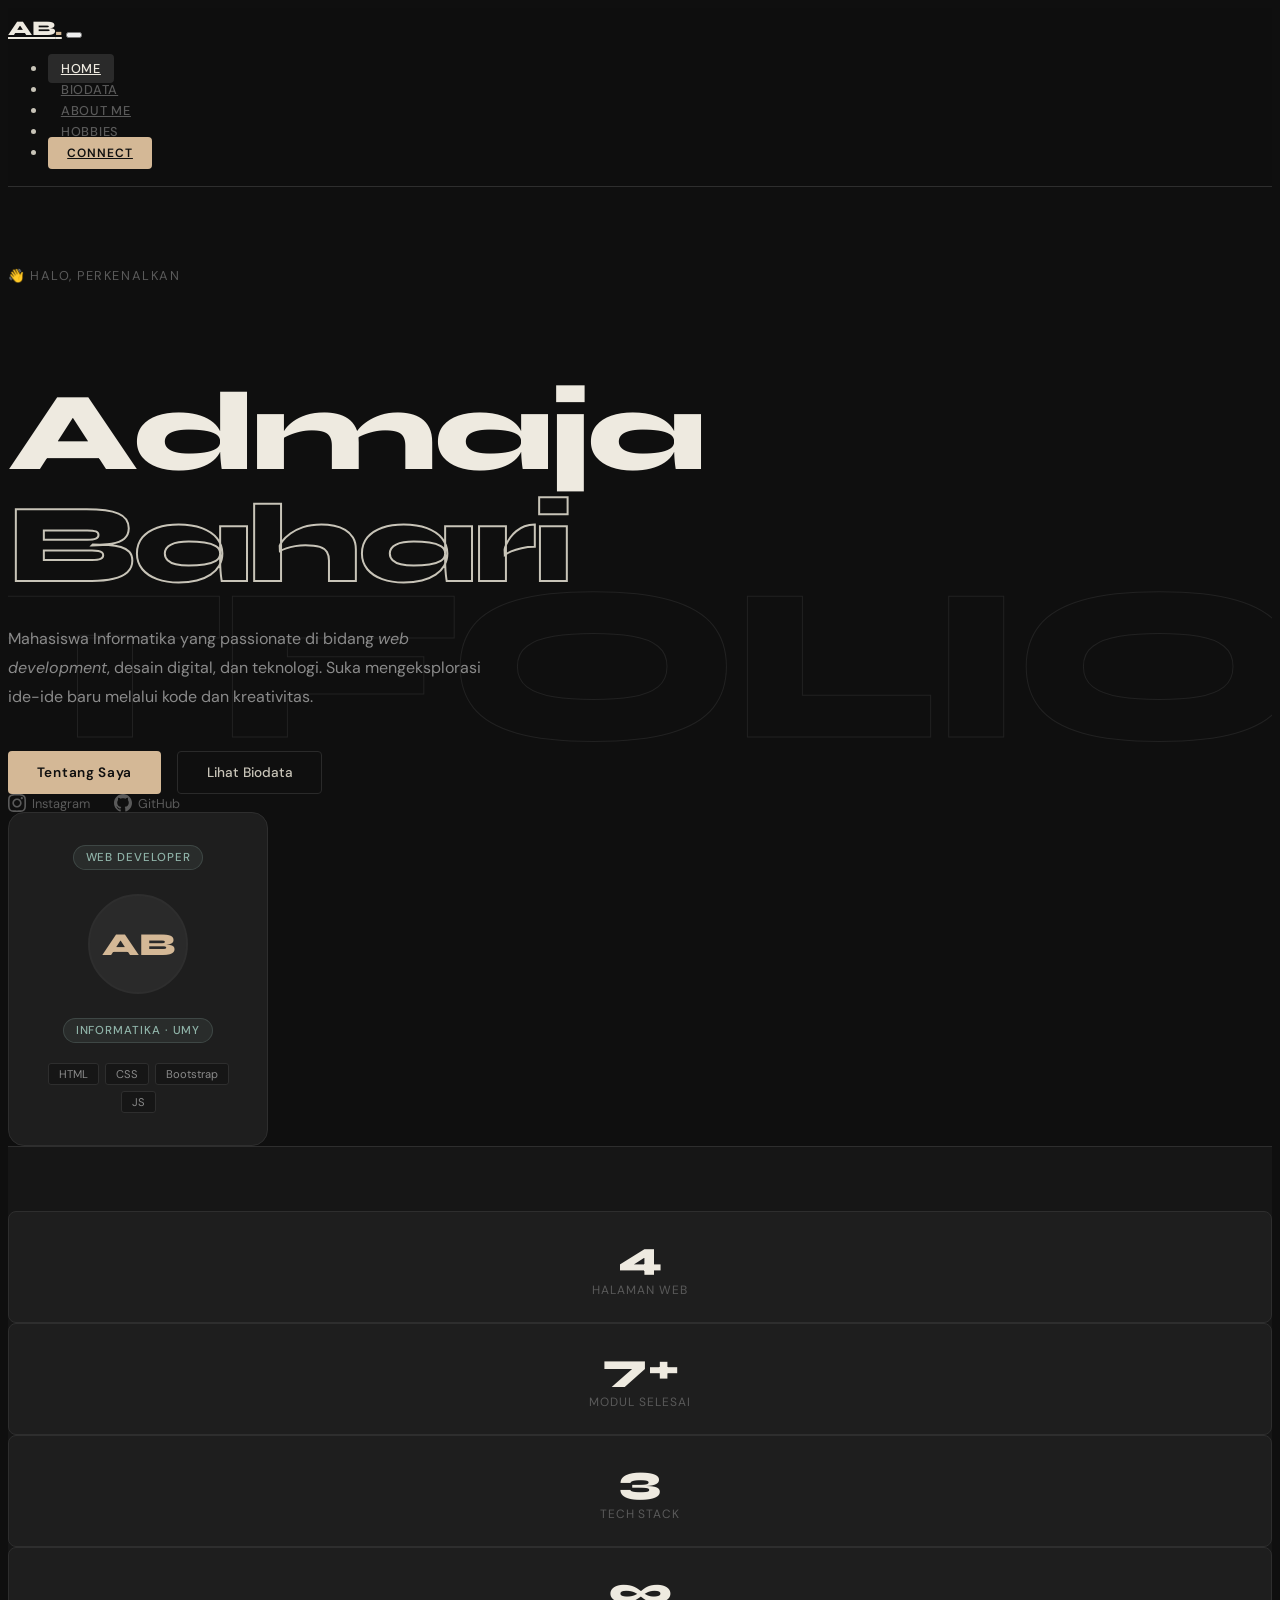
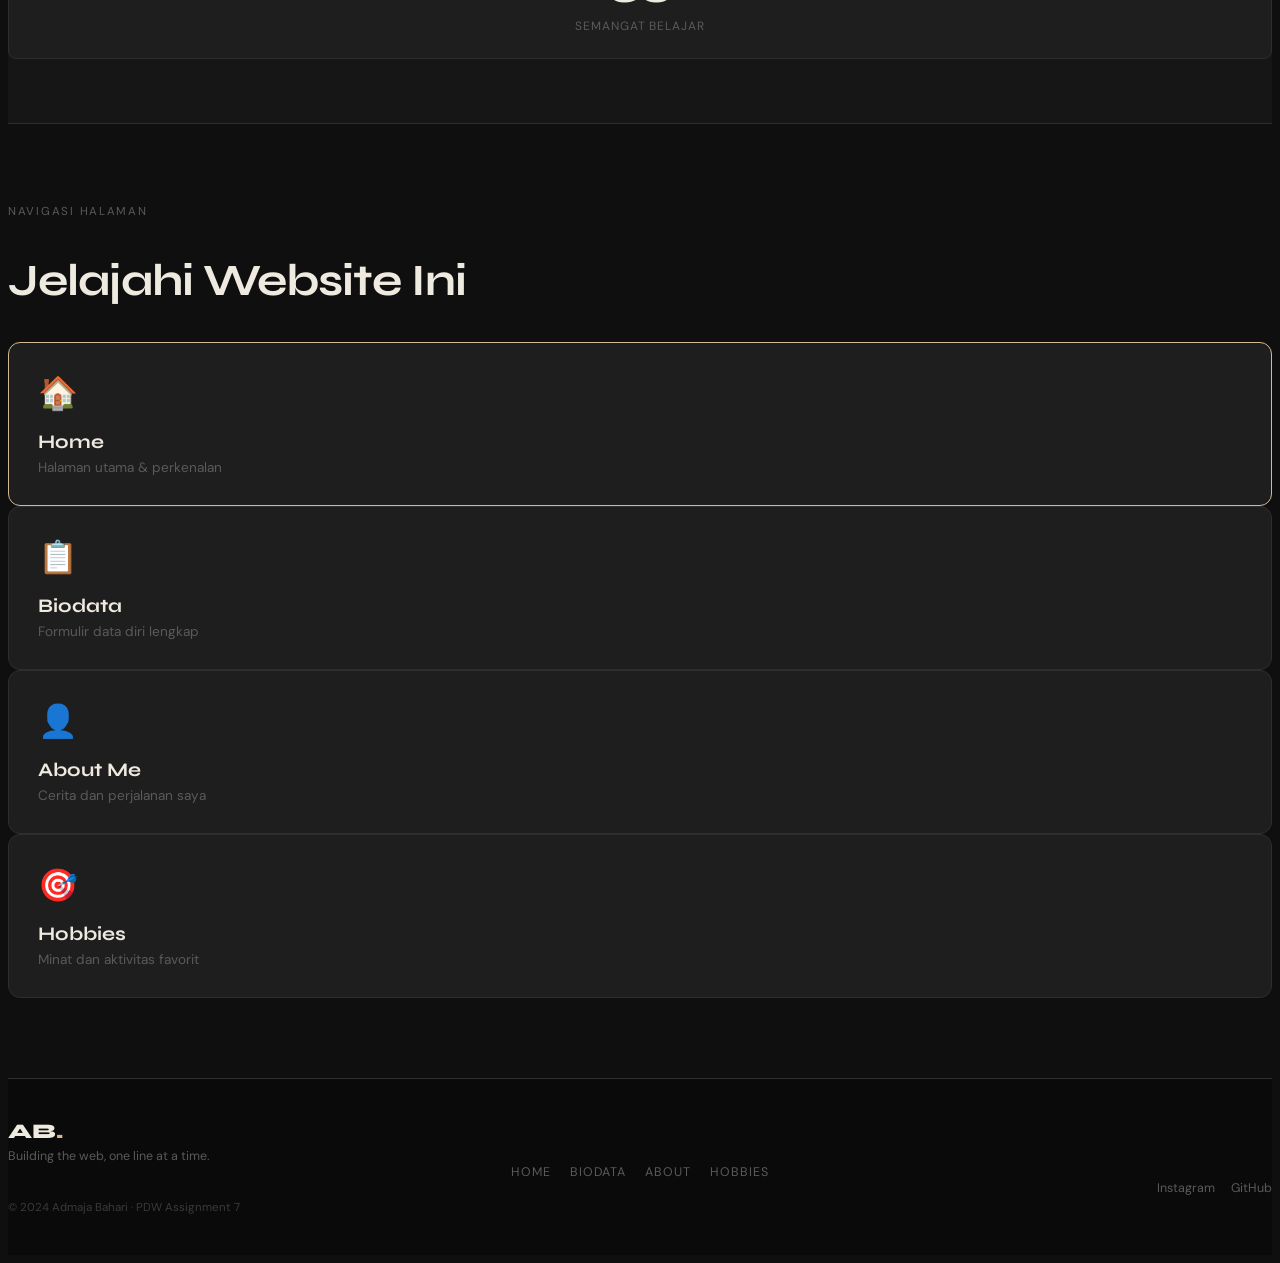
==== index.html @ 16ad770d "1st commit" ====
<!DOCTYPE html>
<html lang="id">
<head>
  <meta charset="UTF-8">
  <meta name="viewport" content="width=device-width, initial-scale=1.0">
  <title>Admaja Bahari – Portfolio</title>
  <link rel="preconnect" href="https://fonts.googleapis.com">
  <link href="https://fonts.googleapis.com/css2?family=Syne:wght@400;500;600;700;800&family=DM+Sans:wght@300;400;500&display=swap" rel="stylesheet">
  <link rel="stylesheet" href="https://bootswatch.com/5/morph/bootstrap.min.css">
  <link rel="stylesheet" href="style.css">
</head>
<body>

  <!-- NAVBAR -->
  <nav class="navbar navbar-expand-lg fixed-top" id="mainNav">
    <div class="container-fluid px-4">
      <a class="navbar-brand" href="index.html">AB<span class="dot">.</span></a>
      <button class="navbar-toggler" type="button" data-bs-toggle="collapse" data-bs-target="#navMenu">
        <span class="navbar-toggler-icon"></span>
      </button>
      <div class="collapse navbar-collapse" id="navMenu">
        <ul class="navbar-nav ms-auto align-items-lg-center gap-1">
          <li class="nav-item"><a class="nav-link active" href="index.html">Home</a></li>
          <li class="nav-item"><a class="nav-link" href="biodata.html">Biodata</a></li>
          <li class="nav-item"><a class="nav-link" href="about.html">About Me</a></li>
          <li class="nav-item"><a class="nav-link" href="hobbies.html">Hobbies</a></li>
          <li class="nav-item ms-2">
            <a class="btn btn-connect" href="biodata.html">Connect</a>
          </li>
        </ul>
      </div>
    </div>
  </nav>

  <!-- HERO -->
  <section class="hero-section">
    <div class="hero-bg-text">PORTFOLIO</div>
    <div class="container position-relative z-1">
      <div class="row min-vh-100 align-items-center">
        <div class="col-lg-7">
          <div class="eyebrow">👋 Halo, perkenalkan</div>
          <h1 class="hero-name">Admaja<br><span class="outline-text">Bahari</span></h1>
          <p class="hero-desc">Mahasiswa Informatika yang passionate di bidang <em>web development</em>, desain digital, dan teknologi. Suka mengeksplorasi ide-ide baru melalui kode dan kreativitas.</p>
          <div class="hero-actions">
            <a href="about.html" class="btn btn-primary-custom">Tentang Saya</a>
            <a href="biodata.html" class="btn btn-outline-custom">Lihat Biodata</a>
          </div>
          <div class="social-row mt-5">
            <a href="https://www.instagram.com/adbaharc?igsh=MTRxdWg3bnZlaGhueA==" target="_blank" class="social-link">
              <svg width="18" height="18" fill="currentColor" viewBox="0 0 24 24"><path d="M12 2.163c3.204 0 3.584.012 4.85.07 3.252.148 4.771 1.691 4.919 4.919.058 1.265.069 1.645.069 4.849 0 3.205-.012 3.584-.069 4.849-.149 3.225-1.664 4.771-4.919 4.919-1.266.058-1.644.07-4.85.07-3.204 0-3.584-.012-4.849-.07-3.26-.149-4.771-1.699-4.919-4.92-.058-1.265-.07-1.644-.07-4.849 0-3.204.013-3.583.07-4.849.149-3.227 1.664-4.771 4.919-4.919 1.266-.057 1.645-.069 4.849-.069zm0-2.163c-3.259 0-3.667.014-4.947.072-4.358.2-6.78 2.618-6.98 6.98-.059 1.281-.073 1.689-.073 4.948 0 3.259.014 3.668.072 4.948.2 4.358 2.618 6.78 6.98 6.98 1.281.058 1.689.072 4.948.072 3.259 0 3.668-.014 4.948-.072 4.354-.2 6.782-2.618 6.979-6.98.059-1.28.073-1.689.073-4.948 0-3.259-.014-3.667-.072-4.947-.196-4.354-2.617-6.78-6.979-6.98-1.281-.059-1.69-.073-4.949-.073zm0 5.838c-3.403 0-6.162 2.759-6.162 6.162s2.759 6.163 6.162 6.163 6.162-2.759 6.162-6.163c0-3.403-2.759-6.162-6.162-6.162zm0 10.162c-2.209 0-4-1.79-4-4 0-2.209 1.791-4 4-4s4 1.791 4 4c0 2.21-1.791 4-4 4zm6.406-11.845c-.796 0-1.441.645-1.441 1.44s.645 1.44 1.441 1.44c.795 0 1.439-.645 1.439-1.44s-.644-1.44-1.439-1.44z"/></svg>
              Instagram
            </a>
            <a href="https://github.com/AdmajaBahari" target="_blank" class="social-link">
              <svg width="18" height="18" fill="currentColor" viewBox="0 0 24 24"><path d="M12 0c-6.626 0-12 5.373-12 12 0 5.302 3.438 9.8 8.207 11.387.599.111.793-.261.793-.577v-2.234c-3.338.726-4.033-1.416-4.033-1.416-.546-1.387-1.333-1.756-1.333-1.756-1.089-.745.083-.729.083-.729 1.205.084 1.839 1.237 1.839 1.237 1.07 1.834 2.807 1.304 3.492.997.107-.775.418-1.305.762-1.604-2.665-.305-5.467-1.334-5.467-5.931 0-1.311.469-2.381 1.236-3.221-.124-.303-.535-1.524.117-3.176 0 0 1.008-.322 3.301 1.23.957-.266 1.983-.399 3.003-.404 1.02.005 2.047.138 3.006.404 2.291-1.552 3.297-1.23 3.297-1.23.653 1.653.242 2.874.118 3.176.77.84 1.235 1.911 1.235 3.221 0 4.609-2.807 5.624-5.479 5.921.43.372.823 1.102.823 2.222v3.293c0 .319.192.694.801.576 4.765-1.589 8.199-6.086 8.199-11.386 0-6.627-5.373-12-12-12z"/></svg>
              GitHub
            </a>
          </div>
        </div>
        <div class="col-lg-5 d-none d-lg-flex justify-content-end">
          <div class="hero-card-float">
            <div class="float-badge top">Web Developer</div>
            <div class="avatar-wrap">
              <div class="avatar-initials">AB</div>
            </div>
            <div class="float-badge bottom">Informatika · UMY</div>
            <div class="skill-chips">
              <span>HTML</span><span>CSS</span><span>Bootstrap</span><span>JS</span>
            </div>
          </div>
        </div>
      </div>
    </div>
  </section>

  <!-- STATS / HIGHLIGHTS -->
  <section class="section-stats">
    <div class="container">
      <div class="row g-3">
        <div class="col-6 col-md-3">
          <div class="stat-card">
            <div class="stat-num">4</div>
            <div class="stat-label">Halaman Web</div>
          </div>
        </div>
        <div class="col-6 col-md-3">
          <div class="stat-card">
            <div class="stat-num">7+</div>
            <div class="stat-label">Modul Selesai</div>
          </div>
        </div>
        <div class="col-6 col-md-3">
          <div class="stat-card">
            <div class="stat-num">3</div>
            <div class="stat-label">Tech Stack</div>
          </div>
        </div>
        <div class="col-6 col-md-3">
          <div class="stat-card">
            <div class="stat-num">∞</div>
            <div class="stat-label">Semangat Belajar</div>
          </div>
        </div>
      </div>
    </div>
  </section>

  <!-- PAGES PREVIEW -->
  <section class="section-pages">
    <div class="container">
      <div class="section-label">NAVIGASI HALAMAN</div>
      <h2 class="section-title">Jelajahi Website Ini</h2>
      <div class="row g-4 mt-2">
        <div class="col-md-6 col-lg-3">
          <a href="index.html" class="page-card active-page">
            <div class="page-icon">🏠</div>
            <div class="page-card-title">Home</div>
            <div class="page-card-desc">Halaman utama & perkenalan</div>
          </a>
        </div>
        <div class="col-md-6 col-lg-3">
          <a href="biodata.html" class="page-card">
            <div class="page-icon">📋</div>
            <div class="page-card-title">Biodata</div>
            <div class="page-card-desc">Formulir data diri lengkap</div>
          </a>
        </div>
        <div class="col-md-6 col-lg-3">
          <a href="about.html" class="page-card">
            <div class="page-icon">👤</div>
            <div class="page-card-title">About Me</div>
            <div class="page-card-desc">Cerita dan perjalanan saya</div>
          </a>
        </div>
        <div class="col-md-6 col-lg-3">
          <a href="hobbies.html" class="page-card">
            <div class="page-icon">🎯</div>
            <div class="page-card-title">Hobbies</div>
            <div class="page-card-desc">Minat dan aktivitas favorit</div>
          </a>
        </div>
      </div>
    </div>
  </section>

  <!-- FOOTER -->
  <footer class="site-footer">
    <div class="container">
      <div class="row align-items-center">
        <div class="col-md-4">
          <div class="footer-brand">AB<span class="dot">.</span></div>
          <div class="footer-sub">Building the web, one line at a time.</div>
        </div>
        <div class="col-md-4 text-center">
          <div class="footer-links">
            <a href="index.html">Home</a>
            <a href="biodata.html">Biodata</a>
            <a href="about.html">About</a>
            <a href="hobbies.html">Hobbies</a>
          </div>
        </div>
        <div class="col-md-4 text-end">
          <div class="footer-social">
            <a href="https://www.instagram.com/adbaharc?igsh=MTRxdWg3bnZlaGhueA==" target="_blank">Instagram</a>
            <a href="https://github.com/AdmajaBahari" target="_blank">GitHub</a>
          </div>
          <div class="footer-copy">© 2024 Admaja Bahari · PDW Assignment 7</div>
        </div>
      </div>
    </div>
  </footer>

  <script src="https://cdn.jsdelivr.net/npm/bootstrap@5.3.3/dist/js/bootstrap.bundle.min.js"></script>
  <script src="main.js"></script>
</body>
</html>
---- style.css ----
/* =============================================
   ADMAJA BAHARI – PORTFOLIO CSS
   Theme: Dark Grey Editorial + Morph Bootstrap
   ============================================= */

:root {
  --dark:    #0f0f0f;
  --dark2:   #161616;
  --dark3:   #1e1e1e;
  --dark4:   #2a2a2a;
  --border:  #2e2e2e;
  --muted:   #5a5a5a;
  --soft:    #8a8a8a;
  --light:   #c8c4b8;
  --white:   #eeeae0;
  --accent:  #d4b896;
  --accent2: #8fb3a8;
  --font-head: 'Syne', sans-serif;
  --font-body: 'DM Sans', sans-serif;
}

* { box-sizing: border-box; }

html { scroll-behavior: smooth; }

body {
  font-family: var(--font-body);
  background: var(--dark);
  color: var(--light);
  overflow-x: hidden;
}

/* ---- SCROLLBAR ---- */
::-webkit-scrollbar { width: 4px; }
::-webkit-scrollbar-track { background: var(--dark); }
::-webkit-scrollbar-thumb { background: var(--dark4); border-radius: 2px; }

/* ===================== NAVBAR ===================== */
#mainNav {
  background: rgba(15, 15, 15, 0.92);
  backdrop-filter: blur(16px);
  border-bottom: 0.5px solid var(--border);
  padding: 0.5rem 0;
  transition: all 0.3s;
}

#mainNav.scrolled {
  background: rgba(15, 15, 15, 0.98);
  border-bottom-color: #3a3a3a;
}

.navbar-brand {
  font-family: var(--font-head);
  font-size: 1.3rem;
  font-weight: 800;
  color: var(--white) !important;
  letter-spacing: -0.02em;
}

.dot { color: var(--accent); }

.nav-link {
  font-family: var(--font-body);
  font-size: 0.8rem;
  font-weight: 500;
  color: var(--muted) !important;
  letter-spacing: 0.06em;
  text-transform: uppercase;
  padding: 0.4rem 0.8rem !important;
  border-radius: 4px;
  transition: color 0.2s, background 0.2s;
}

.nav-link:hover, .nav-link.active {
  color: var(--white) !important;
  background: var(--dark4);
}

.btn-connect {
  font-size: 0.75rem;
  font-weight: 600;
  letter-spacing: 0.08em;
  text-transform: uppercase;
  padding: 0.5rem 1.2rem;
  background: var(--accent) !important;
  color: var(--dark) !important;
  border: none !important;
  border-radius: 4px;
  transition: opacity 0.2s, transform 0.15s;
}
.btn-connect:hover { opacity: 0.9; transform: translateY(-1px); }

/* ===================== HERO ===================== */
.hero-section {
  min-height: 100vh;
  background: var(--dark);
  position: relative;
  display: flex;
  align-items: center;
  padding-top: 80px;
  overflow: hidden;
}

.hero-bg-text {
  position: absolute;
  top: 50%;
  right: -2%;
  transform: translateY(-50%);
  font-family: var(--font-head);
  font-size: clamp(80px, 18vw, 220px);
  font-weight: 800;
  color: transparent;
  -webkit-text-stroke: 1px var(--border);
  letter-spacing: -0.04em;
  pointer-events: none;
  opacity: 0.6;
  user-select: none;
  line-height: 1;
}

.eyebrow {
  font-size: 0.8rem;
  color: var(--muted);
  letter-spacing: 0.12em;
  text-transform: uppercase;
  margin-bottom: 1rem;
  animation: fadeUp 0.6s ease both;
}

.hero-name {
  font-family: var(--font-head);
  font-size: clamp(3rem, 9vw, 7rem);
  font-weight: 800;
  line-height: 1;
  letter-spacing: -0.03em;
  color: var(--white);
  margin-bottom: 1.5rem;
  animation: fadeUp 0.7s 0.1s ease both;
}

.outline-text {
  color: transparent;
  -webkit-text-stroke: 2px var(--light);
}

.hero-desc {
  font-size: 1rem;
  color: var(--soft);
  line-height: 1.8;
  max-width: 500px;
  margin-bottom: 2.5rem;
  animation: fadeUp 0.7s 0.2s ease both;
}

.hero-actions {
  display: flex;
  gap: 1rem;
  flex-wrap: wrap;
  animation: fadeUp 0.7s 0.3s ease both;
}

.btn-primary-custom {
  display: inline-flex;
  align-items: center;
  gap: 8px;
  background: var(--accent);
  color: var(--dark);
  font-family: var(--font-body);
  font-size: 0.85rem;
  font-weight: 600;
  letter-spacing: 0.05em;
  padding: 0.75rem 1.8rem;
  border: none;
  border-radius: 4px;
  text-decoration: none;
  transition: opacity 0.2s, transform 0.15s;
}
.btn-primary-custom:hover { opacity: 0.88; transform: translateY(-2px); color: var(--dark); }
.btn-primary-custom svg { transition: transform 0.2s; }
.btn-primary-custom:hover svg { transform: translateX(3px); }

.btn-outline-custom {
  display: inline-flex;
  align-items: center;
  background: transparent;
  color: var(--light);
  font-family: var(--font-body);
  font-size: 0.85rem;
  font-weight: 500;
  padding: 0.75rem 1.8rem;
  border: 0.5px solid var(--dark4);
  border-radius: 4px;
  text-decoration: none;
  transition: border-color 0.2s, background 0.2s;
}
.btn-outline-custom:hover { border-color: var(--muted); background: var(--dark3); color: var(--white); }

.social-row {
  display: flex;
  gap: 1.5rem;
  animation: fadeUp 0.7s 0.4s ease both;
}

.social-link {
  display: inline-flex;
  align-items: center;
  gap: 6px;
  font-size: 0.8rem;
  color: var(--muted);
  text-decoration: none;
  transition: color 0.2s;
}
.social-link:hover { color: var(--accent); }

/* Hero float card */
.hero-card-float {
  width: 260px;
  background: var(--dark3);
  border: 0.5px solid var(--border);
  border-radius: 16px;
  padding: 2rem;
  text-align: center;
  position: relative;
  animation: fadeUp 0.8s 0.3s ease both;
}

.avatar-wrap {
  width: 100px;
  height: 100px;
  border-radius: 50%;
  background: var(--dark4);
  border: 2px solid var(--border);
  display: flex;
  align-items: center;
  justify-content: center;
  margin: 1.5rem auto;
}

.avatar-initials {
  font-family: var(--font-head);
  font-size: 2rem;
  font-weight: 800;
  color: var(--accent);
}

.float-badge {
  font-size: 0.72rem;
  font-weight: 500;
  letter-spacing: 0.08em;
  text-transform: uppercase;
  color: var(--accent2);
  padding: 4px 12px;
  background: rgba(143, 179, 168, 0.1);
  border: 0.5px solid rgba(143, 179, 168, 0.2);
  border-radius: 20px;
  display: inline-block;
}

.skill-chips {
  display: flex;
  flex-wrap: wrap;
  gap: 6px;
  justify-content: center;
  margin-top: 1.2rem;
}
.skill-chips span {
  font-size: 0.7rem;
  color: var(--soft);
  border: 0.5px solid var(--border);
  padding: 3px 10px;
  border-radius: 3px;
  background: var(--dark2);
}

/* ===================== STATS ===================== */
.section-stats {
  padding: 4rem 0;
  background: var(--dark2);
  border-top: 0.5px solid var(--border);
  border-bottom: 0.5px solid var(--border);
}

.stat-card {
  background: var(--dark3);
  border: 0.5px solid var(--border);
  border-radius: 8px;
  padding: 1.5rem;
  text-align: center;
  transition: border-color 0.2s;
}
.stat-card:hover { border-color: var(--muted); }

.stat-num {
  font-family: var(--font-head);
  font-size: 2.5rem;
  font-weight: 800;
  color: var(--white);
  line-height: 1;
}

.stat-label {
  font-size: 0.75rem;
  color: var(--muted);
  letter-spacing: 0.08em;
  text-transform: uppercase;
  margin-top: 6px;
}

/* ===================== SECTION COMMONS ===================== */
.section-label {
  font-size: 0.72rem;
  color: var(--muted);
  letter-spacing: 0.15em;
  text-transform: uppercase;
  margin-bottom: 0.5rem;
}

.section-title {
  font-family: var(--font-head);
  font-size: clamp(1.8rem, 4vw, 2.8rem);
  font-weight: 700;
  color: var(--white);
  letter-spacing: -0.02em;
  line-height: 1.1;
}

/* ===================== PAGE CARDS (HOME) ===================== */
.section-pages {
  padding: 5rem 0;
  background: var(--dark);
}

.page-card {
  display: block;
  background: var(--dark3);
  border: 0.5px solid var(--border);
  border-radius: 12px;
  padding: 1.8rem;
  text-decoration: none;
  transition: border-color 0.2s, transform 0.2s, background 0.2s;
}
.page-card:hover {
  border-color: var(--accent);
  transform: translateY(-4px);
  background: var(--dark4);
}
.page-card.active-page { border-color: var(--accent); }

.page-icon { font-size: 2rem; margin-bottom: 1rem; }

.page-card-title {
  font-family: var(--font-head);
  font-size: 1.2rem;
  font-weight: 700;
  color: var(--white);
  margin-bottom: 0.4rem;
}

.page-card-desc {
  font-size: 0.85rem;
  color: var(--muted);
}

/* ===================== PAGE HEADER ===================== */
.page-header {
  background: var(--dark2);
  padding: 120px 0 60px;
  border-bottom: 0.5px solid var(--border);
}

.page-title {
  font-family: var(--font-head);
  font-size: clamp(2.5rem, 7vw, 5rem);
  font-weight: 800;
  color: var(--white);
  letter-spacing: -0.03em;
  line-height: 1.05;
  margin: 0.5rem 0;
}

.page-subtitle {
  font-size: 1rem;
  color: var(--muted);
  line-height: 1.7;
  max-width: 500px;
  margin-top: 1rem;
}

.custom-breadcrumb { background: none; padding: 0; margin-bottom: 1rem; }
.custom-breadcrumb .breadcrumb-item a { color: var(--muted); text-decoration: none; font-size: 0.8rem; }
.custom-breadcrumb .breadcrumb-item a:hover { color: var(--accent); }
.custom-breadcrumb .breadcrumb-item.active { color: var(--soft); font-size: 0.8rem; }
.custom-breadcrumb .breadcrumb-item + .breadcrumb-item::before { color: var(--border); }

/* ===================== FORM ===================== */
.form-section {
  padding: 4rem 0 6rem;
  background: var(--dark);
}

.form-card {
  background: var(--dark3);
  border: 0.5px solid var(--border);
  border-radius: 16px;
  padding: 2.5rem;
}

.form-card-header {
  margin-bottom: 2rem;
  padding-bottom: 1.5rem;
  border-bottom: 0.5px solid var(--border);
}

.form-step-badge {
  font-size: 0.68rem;
  letter-spacing: 0.15em;
  text-transform: uppercase;
  color: var(--accent2);
  margin-bottom: 0.5rem;
}

.form-card-header h3 {
  font-family: var(--font-head);
  font-size: 1.5rem;
  font-weight: 700;
  color: var(--white);
  margin: 0;
}

.form-label-custom {
  font-size: 0.75rem;
  font-weight: 500;
  letter-spacing: 0.08em;
  text-transform: uppercase;
  color: var(--soft);
  margin-bottom: 6px;
}

.required { color: var(--accent); }

.form-control-custom,
.form-select.form-control-custom {
  background: var(--dark2) !important;
  border: 0.5px solid var(--border) !important;
  border-radius: 6px !important;
  color: var(--light) !important;
  font-family: var(--font-body);
  font-size: 0.9rem;
  padding: 10px 14px;
  transition: border-color 0.2s;
}
.form-control-custom::placeholder { color: var(--muted); }
.form-control-custom:focus,
.form-select.form-control-custom:focus {
  border-color: var(--accent) !important;
  box-shadow: 0 0 0 3px rgba(212, 184, 150, 0.1) !important;
  outline: none;
}
.form-select option { background: var(--dark3); color: var(--light); }

/* Radio */
.radio-group {
  display: flex;
  gap: 1rem;
  flex-wrap: wrap;
}

.radio-option input { display: none; }
.radio-option label {
  display: flex;
  align-items: center;
  gap: 8px;
  font-size: 0.88rem;
  color: var(--soft);
  cursor: pointer;
  padding: 8px 16px;
  border: 0.5px solid var(--border);
  border-radius: 6px;
  background: var(--dark2);
  transition: all 0.15s;
}
.radio-option input:checked + label {
  border-color: var(--accent);
  color: var(--white);
  background: rgba(212, 184, 150, 0.08);
}
.radio-option label:hover { border-color: var(--muted); }
.radio-icon { font-size: 1rem; }

/* Checkbox */
.checkbox-group {
  display: grid;
  grid-template-columns: repeat(auto-fill, minmax(140px, 1fr));
  gap: 8px;
}

.checkbox-option input { display: none; }
.checkbox-option label {
  display: flex;
  align-items: center;
  gap: 8px;
  font-size: 0.88rem;
  color: var(--soft);
  cursor: pointer;
  padding: 8px 14px;
  border: 0.5px solid var(--border);
  border-radius: 6px;
  background: var(--dark2);
  transition: all 0.15s;
}
.checkbox-option label::before {
  content: '';
  width: 14px;
  height: 14px;
  border: 0.5px solid var(--muted);
  border-radius: 3px;
  flex-shrink: 0;
  transition: all 0.15s;
}
.checkbox-option input:checked + label { border-color: var(--accent); color: var(--white); }
.checkbox-option input:checked + label::before {
  background: var(--accent);
  border-color: var(--accent);
}
.checkbox-option label:hover { border-color: var(--muted); }

.form-actions { display: flex; gap: 1rem; align-items: center; margin-top: 0.5rem; }

.success-msg {
  margin-top: 1.5rem;
  padding: 1rem 1.5rem;
  background: rgba(143, 179, 168, 0.1);
  border: 0.5px solid var(--accent2);
  border-radius: 8px;
  color: var(--accent2);
  font-size: 0.9rem;
}

.link-row {
  display: flex;
  align-items: center;
  gap: 1rem;
  font-size: 0.8rem;
  color: var(--muted);
}

.ext-link {
  font-size: 0.82rem;
  color: var(--accent);
  text-decoration: none;
  border-bottom: 0.5px solid transparent;
  transition: border-color 0.15s;
}
.ext-link:hover { border-bottom-color: var(--accent); }

/* ===================== ABOUT ===================== */
.about-intro {
  padding: 5rem 0;
  background: var(--dark);
}

.about-avatar-wrap { position: relative; display: inline-block; }

.about-avatar {
  width: 120px;
  height: 120px;
  border-radius: 50%;
  background: var(--dark4);
  border: 2px solid var(--border);
  display: flex;
  align-items: center;
  justify-content: center;
  font-family: var(--font-head);
  font-size: 2.5rem;
  font-weight: 800;
  color: var(--accent);
  position: relative;
  z-index: 1;
}

.avatar-ring {
  position: absolute;
  top: -8px; left: -8px; right: -8px; bottom: -8px;
  border-radius: 50%;
  border: 0.5px solid var(--border);
  animation: spin 12s linear infinite;
  border-top-color: var(--accent);
  border-right-color: transparent;
}

@keyframes spin { to { transform: rotate(360deg); } }

.about-name {
  font-family: var(--font-head);
  font-size: 1.4rem;
  font-weight: 700;
  color: var(--white);
}
.about-role { font-size: 0.82rem; color: var(--muted); letter-spacing: 0.08em; margin-bottom: 1rem; }

.about-social { display: flex; flex-direction: column; gap: 8px; align-items: center; }

.about-quote {
  font-family: var(--font-head);
  font-size: 1.2rem;
  font-weight: 600;
  color: var(--white);
  font-style: italic;
  border-left: 3px solid var(--accent);
  padding-left: 1.2rem;
  margin-bottom: 1.5rem;
  line-height: 1.5;
}

.about-text {
  font-size: 0.95rem;
  color: var(--soft);
  line-height: 1.8;
  margin-bottom: 1rem;
}
.about-text strong { color: var(--light); }

.skill-tags { display: flex; flex-wrap: wrap; gap: 8px; margin-top: 1.5rem; }
.skill-tag {
  font-size: 0.75rem;
  color: var(--soft);
  border: 0.5px solid var(--border);
  padding: 4px 12px;
  border-radius: 3px;
  background: var(--dark3);
  transition: border-color 0.15s, color 0.15s;
}
.skill-tag:hover { border-color: var(--accent); color: var(--accent); }

/* Timeline */
.about-section {
  padding: 4rem 0;
  background: var(--dark2);
  border-top: 0.5px solid var(--border);
}

.timeline { position: relative; padding-left: 2rem; }
.timeline::before {
  content: '';
  position: absolute;
  left: 6px;
  top: 0; bottom: 0;
  width: 1px;
  background: var(--border);
}

.timeline-item { position: relative; padding-bottom: 2.5rem; display: flex; gap: 1.5rem; }

.timeline-dot {
  position: absolute;
  left: -2rem;
  top: 5px;
  width: 12px;
  height: 12px;
  border-radius: 50%;
  background: var(--dark4);
  border: 2px solid var(--border);
  flex-shrink: 0;
}
.active-dot { background: var(--accent) !important; border-color: var(--accent) !important; }

.timeline-year {
  font-size: 0.75rem;
  color: var(--muted);
  min-width: 80px;
  padding-top: 3px;
  letter-spacing: 0.04em;
}

.timeline-title {
  font-family: var(--font-head);
  font-size: 1rem;
  font-weight: 600;
  color: var(--white);
  margin-bottom: 3px;
}
.timeline-sub { font-size: 0.78rem; color: var(--accent2); margin-bottom: 6px; }
.timeline-desc { font-size: 0.85rem; color: var(--muted); line-height: 1.7; margin: 0; }

/* Values */
.about-values {
  padding: 4rem 0;
  background: var(--dark);
  border-top: 0.5px solid var(--border);
}

.value-card {
  background: var(--dark3);
  border: 0.5px solid var(--border);
  border-radius: 10px;
  padding: 2rem;
  transition: border-color 0.2s, transform 0.2s;
}
.value-card:hover { border-color: var(--accent); transform: translateY(-4px); }
.value-icon { font-size: 2rem; margin-bottom: 1rem; }
.value-card h5 { font-family: var(--font-head); font-size: 1.1rem; font-weight: 700; color: var(--white); margin-bottom: 0.5rem; }
.value-card p { font-size: 0.87rem; color: var(--muted); line-height: 1.7; margin: 0; }

/* CTA */
.about-cta {
  padding: 5rem 0;
  background: var(--dark2);
  border-top: 0.5px solid var(--border);
}
.about-cta h2 {
  font-family: var(--font-head);
  font-size: 2rem;
  font-weight: 700;
  color: var(--white);
  margin-bottom: 0.8rem;
}
.about-cta p { font-size: 0.95rem; color: var(--muted); margin-bottom: 2rem; }
.cta-btns { display: flex; gap: 1rem; justify-content: center; flex-wrap: wrap; }

/* ===================== HOBBIES ===================== */
.hobbies-section { padding: 4rem 0; background: var(--dark); }

.hobby-card-big {
  background: var(--dark3);
  border: 0.5px solid var(--border);
  border-radius: 14px;
  padding: 2.2rem;
  height: 100%;
  transition: border-color 0.2s, transform 0.2s;
}
.hobby-card-big:hover { border-color: var(--accent); transform: translateY(-4px); }
.hobby-card-big.accent-dark { background: #111; }

.hobby-header { display: flex; justify-content: space-between; align-items: flex-start; margin-bottom: 1rem; }
.hobby-badge {
  font-size: 0.68rem;
  letter-spacing: 0.15em;
  text-transform: uppercase;
  color: var(--accent2);
  border: 0.5px solid rgba(143, 179, 168, 0.3);
  padding: 3px 10px;
  border-radius: 20px;
}
.hobby-badge.sm { font-size: 0.62rem; }
.hobby-emoji { font-size: 1.8rem; }
.hobby-emoji-sm { font-size: 2.2rem; margin-bottom: 0.8rem; display: block; }

.hobby-title {
  font-family: var(--font-head);
  font-size: 1.6rem;
  font-weight: 700;
  color: var(--white);
  margin-bottom: 0.8rem;
}
.hobby-title-sm {
  font-family: var(--font-head);
  font-size: 1.15rem;
  font-weight: 700;
  color: var(--white);
  margin-bottom: 0.6rem;
}

.hobby-desc { font-size: 0.9rem; color: var(--muted); line-height: 1.7; }
.hobby-desc-sm { font-size: 0.85rem; color: var(--muted); line-height: 1.7; }

.hobby-tags { display: flex; flex-wrap: wrap; gap: 6px; margin: 1.2rem 0; }
.hobby-tags span {
  font-size: 0.72rem;
  color: var(--soft);
  border: 0.5px solid var(--border);
  padding: 3px 10px;
  border-radius: 3px;
  background: var(--dark4);
}

.hobby-link {
  display: inline-block;
  font-size: 0.82rem;
  color: var(--accent);
  text-decoration: none;
  border-bottom: 0.5px solid transparent;
  transition: border-color 0.15s;
  margin-top: 0.5rem;
}
.hobby-link:hover { border-bottom-color: var(--accent); }

.hobby-card-small {
  background: var(--dark3);
  border: 0.5px solid var(--border);
  border-radius: 12px;
  padding: 1.8rem;
  height: 100%;
  transition: border-color 0.2s, transform 0.2s;
}
.hobby-card-small:hover { border-color: var(--accent2); transform: translateY(-3px); }

.hobby-quote-section {
  padding: 5rem 2rem;
  background: var(--dark2);
  border-top: 0.5px solid var(--border);
  border-bottom: 0.5px solid var(--border);
}
.big-quote {
  font-family: var(--font-head);
  font-size: clamp(1.2rem, 3vw, 1.8rem);
  font-weight: 600;
  color: var(--light);
  line-height: 1.5;
  max-width: 700px;
  margin: 0 auto 1rem;
  font-style: italic;
}
.quote-attr { font-size: 0.82rem; color: var(--muted); letter-spacing: 0.08em; }

/* ===================== FOOTER ===================== */
.site-footer {
  background: #0a0a0a;
  border-top: 0.5px solid var(--border);
  padding: 2.5rem 0;
}

.footer-brand {
  font-family: var(--font-head);
  font-size: 1.3rem;
  font-weight: 800;
  color: var(--white);
}
.footer-sub { font-size: 0.78rem; color: var(--muted); margin-top: 4px; }

.footer-links { display: flex; gap: 1.2rem; justify-content: center; flex-wrap: wrap; }
.footer-links a { font-size: 0.78rem; color: var(--muted); text-decoration: none; text-transform: uppercase; letter-spacing: 0.08em; transition: color 0.15s; }
.footer-links a:hover { color: var(--accent); }

.footer-social { display: flex; gap: 1rem; justify-content: flex-end; margin-bottom: 4px; }
.footer-social a { font-size: 0.78rem; color: var(--muted); text-decoration: none; transition: color 0.15s; }
.footer-social a:hover { color: var(--accent); }
.footer-copy { font-size: 0.72rem; color: #3a3a3a; }

/* ===================== ANIMATIONS ===================== */
@keyframes fadeUp {
  from { opacity: 0; transform: translateY(20px); }
  to   { opacity: 1; transform: translateY(0); }
}

.fade-up {
  opacity: 0;
  transform: translateY(24px);
  transition: opacity 0.6s ease, transform 0.6s ease;
}
.fade-up.visible { opacity: 1; transform: translateY(0); }

/* ===================== RESPONSIVE ===================== */
@media (max-width: 768px) {
  .hero-name { font-size: 3.5rem; }
  .hero-bg-text { display: none; }
  .form-card { padding: 1.5rem; }
  .about-intro { padding: 3rem 0; }
  .timeline { padding-left: 1.5rem; }
  .timeline-item { flex-direction: column; gap: 0.5rem; }
  .timeline-year { min-width: auto; }
  .footer-social { justify-content: flex-start; margin-top: 0.5rem; }
  .footer-copy { text-align: left; }
}
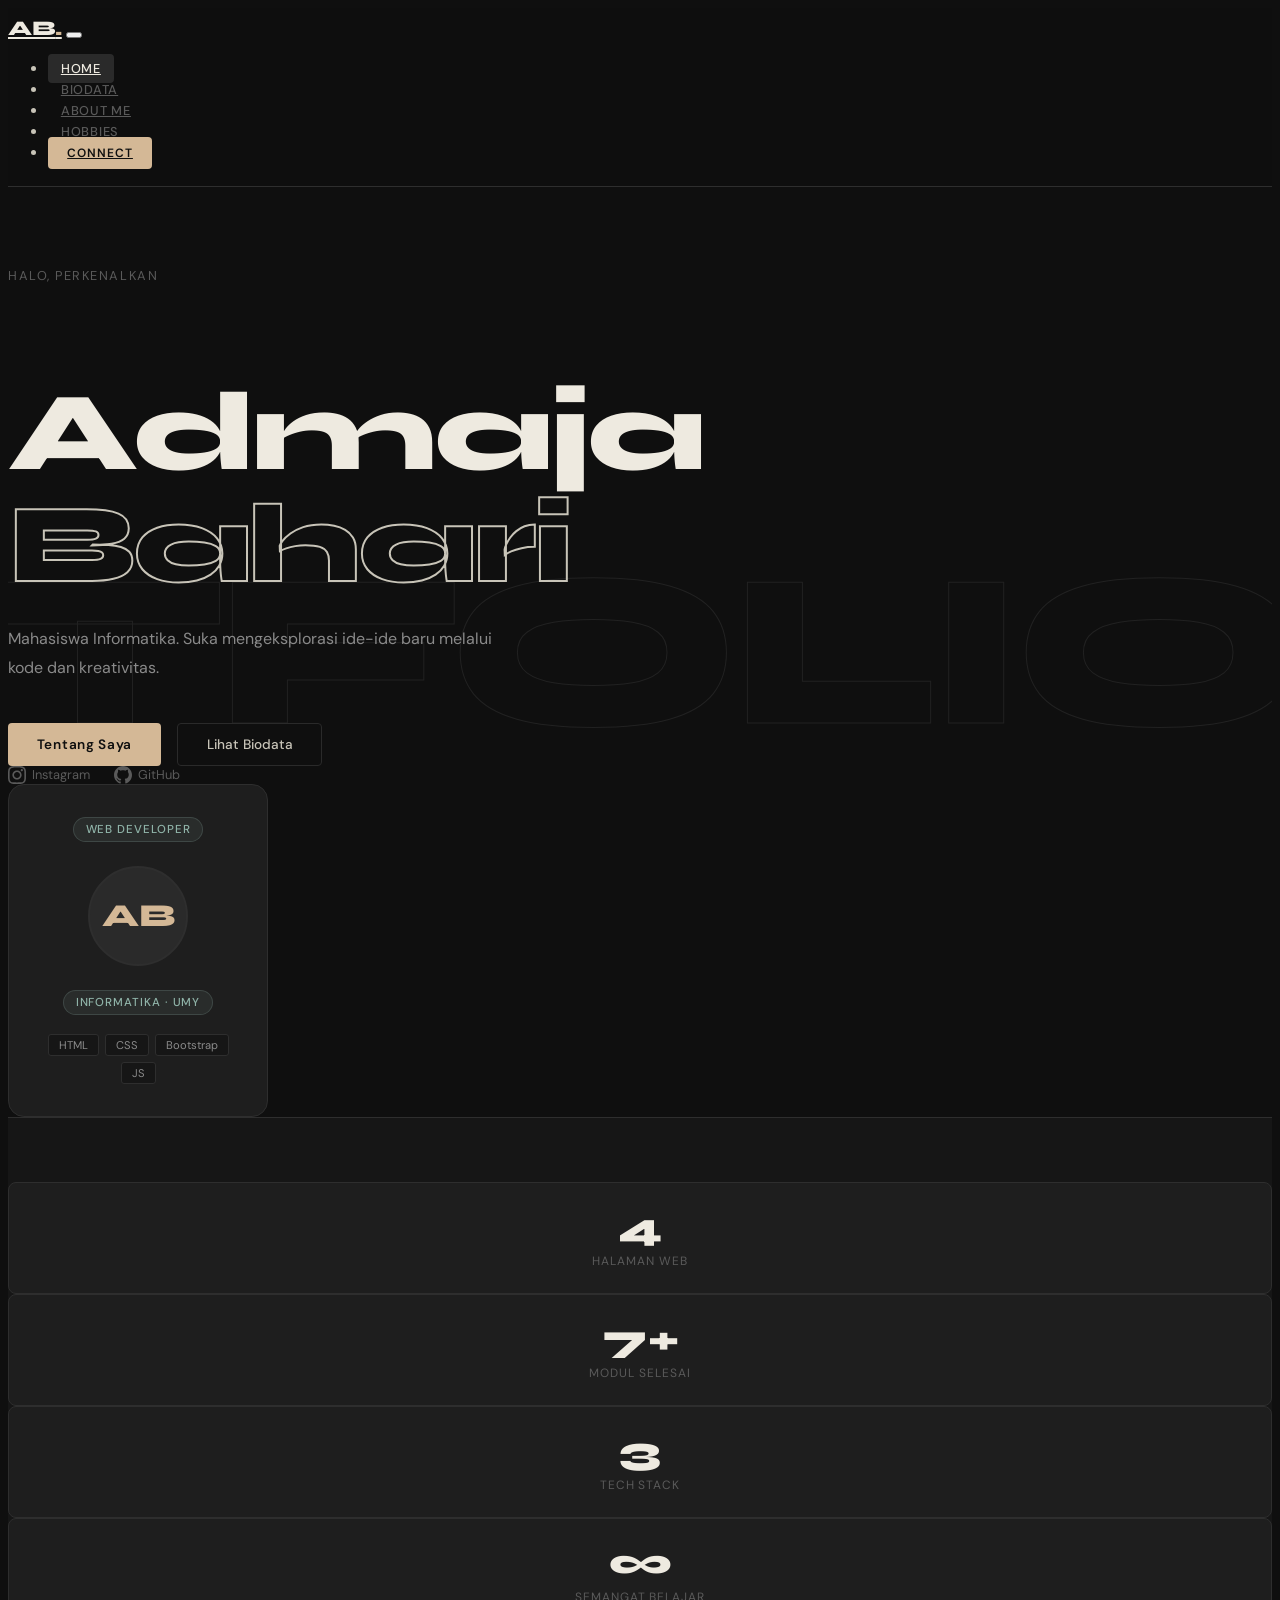
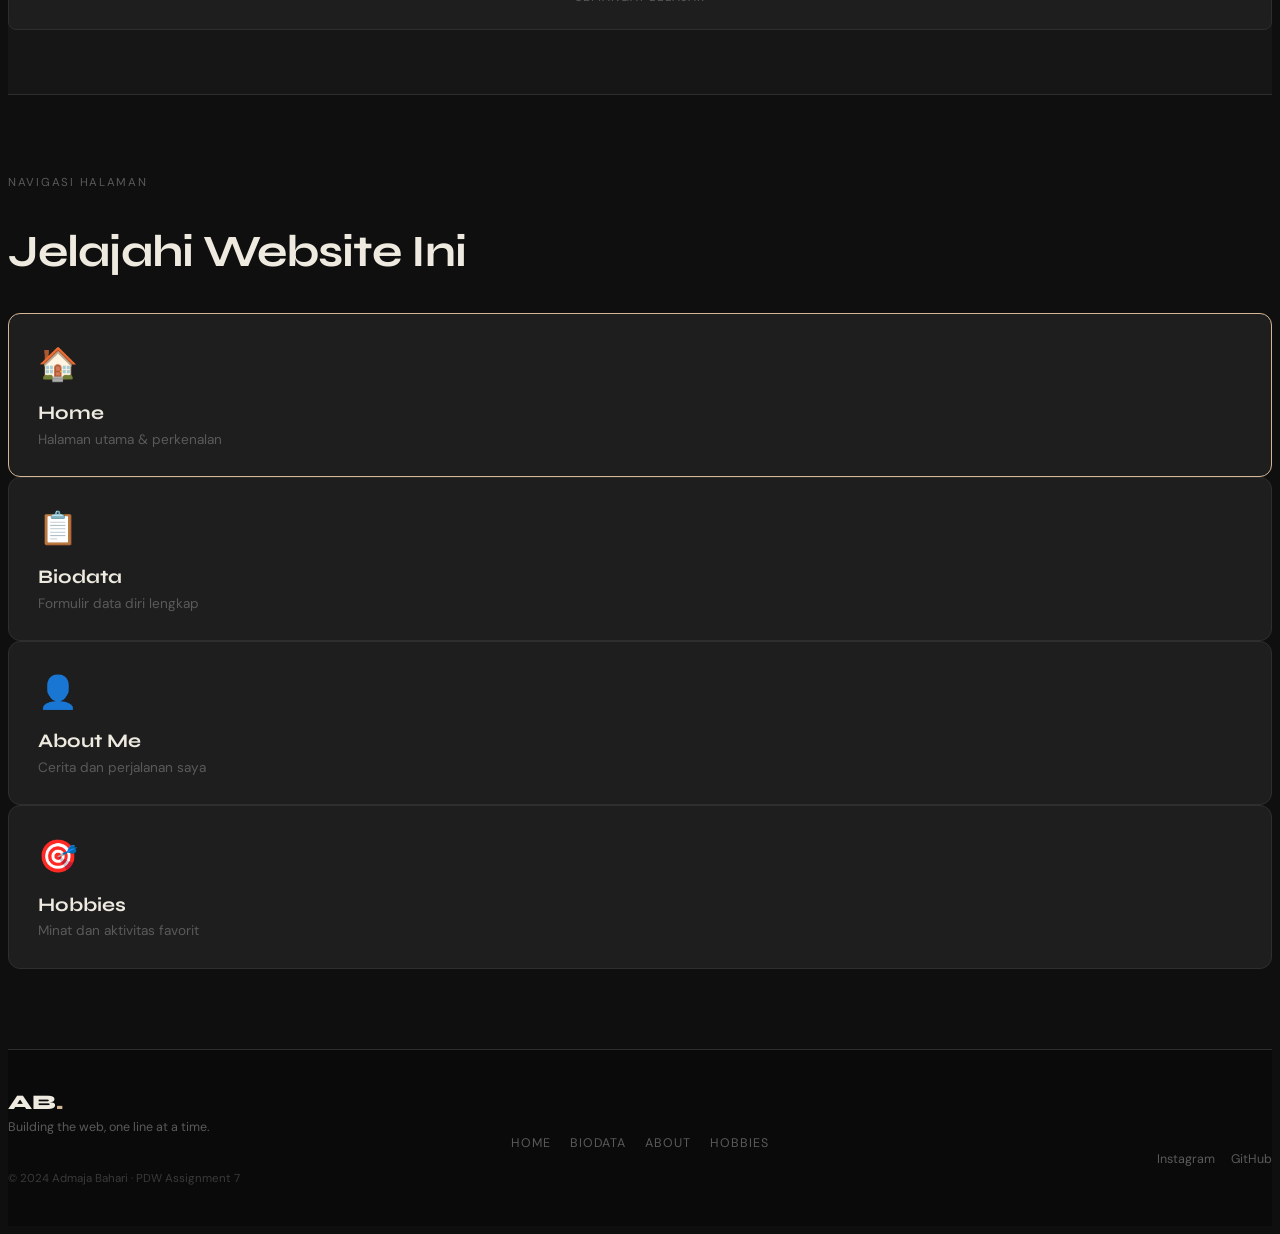
==== commit 00a50b1f: "2st commit" ====
--- a/index.html
+++ b/index.html
@@ -38,9 +38,9 @@
     <div class="container position-relative z-1">
       <div class="row min-vh-100 align-items-center">
         <div class="col-lg-7">
-          <div class="eyebrow">👋 Halo, perkenalkan</div>
+          <div class="eyebrow">Halo, perkenalkan</div>
           <h1 class="hero-name">Admaja<br><span class="outline-text">Bahari</span></h1>
-          <p class="hero-desc">Mahasiswa Informatika yang passionate di bidang <em>web development</em>, desain digital, dan teknologi. Suka mengeksplorasi ide-ide baru melalui kode dan kreativitas.</p>
+          <p class="hero-desc">Mahasiswa Informatika. Suka mengeksplorasi ide-ide baru melalui kode dan kreativitas.</p>
           <div class="hero-actions">
             <a href="about.html" class="btn btn-primary-custom">Tentang Saya</a>
             <a href="biodata.html" class="btn btn-outline-custom">Lihat Biodata</a>
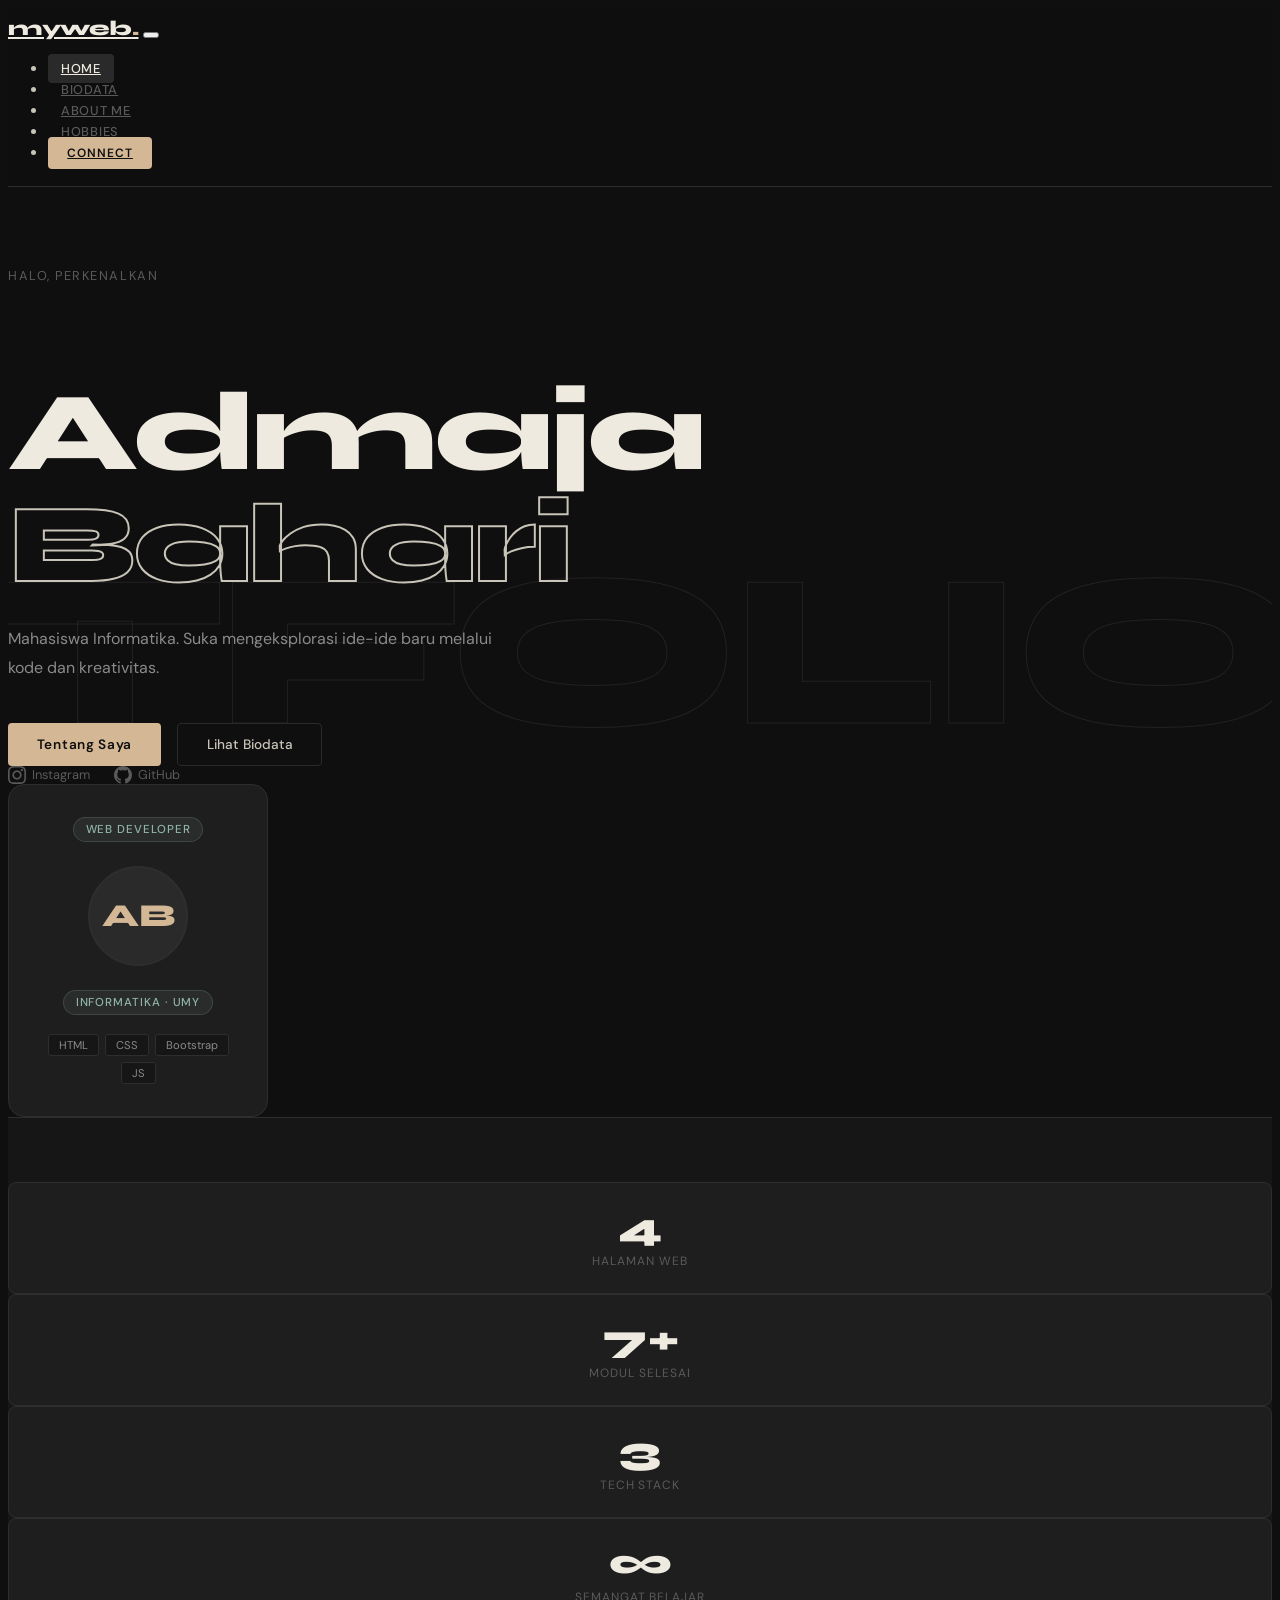
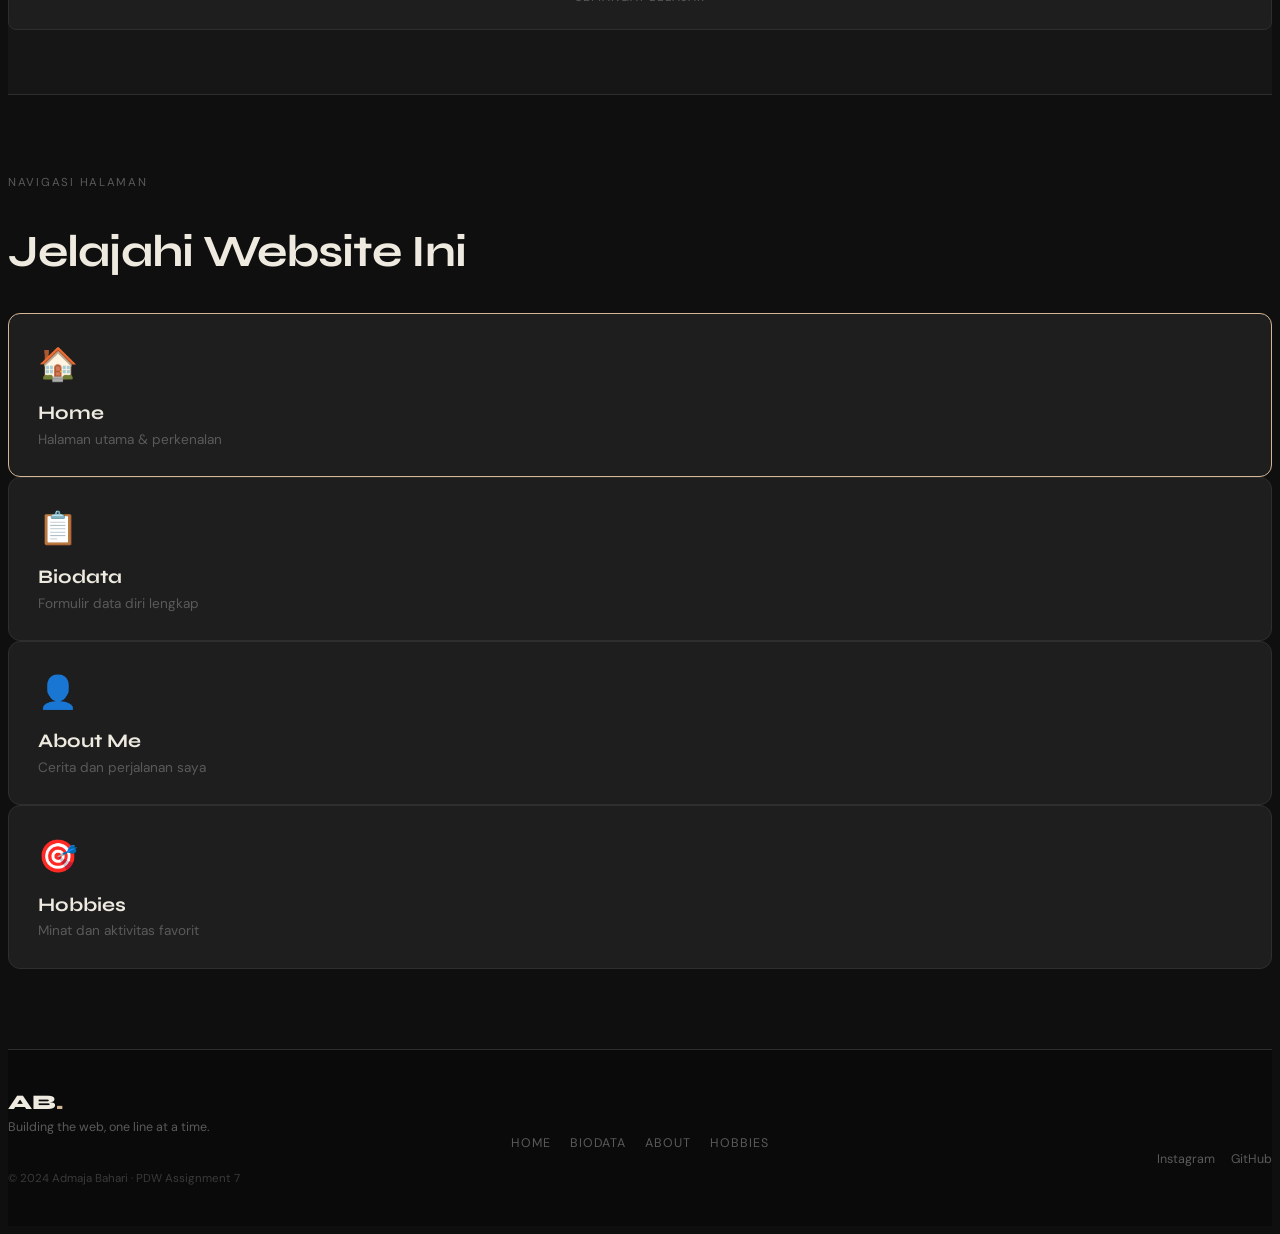
==== commit 2a763ecf: "2st commit" ====
--- a/index.html
+++ b/index.html
@@ -14,7 +14,7 @@
   <!-- NAVBAR -->
   <nav class="navbar navbar-expand-lg fixed-top" id="mainNav">
     <div class="container-fluid px-4">
-      <a class="navbar-brand" href="index.html">AB<span class="dot">.</span></a>
+      <a class="navbar-brand" href="index.html">myweb<span class="dot">.</span></a>
       <button class="navbar-toggler" type="button" data-bs-toggle="collapse" data-bs-target="#navMenu">
         <span class="navbar-toggler-icon"></span>
       </button>
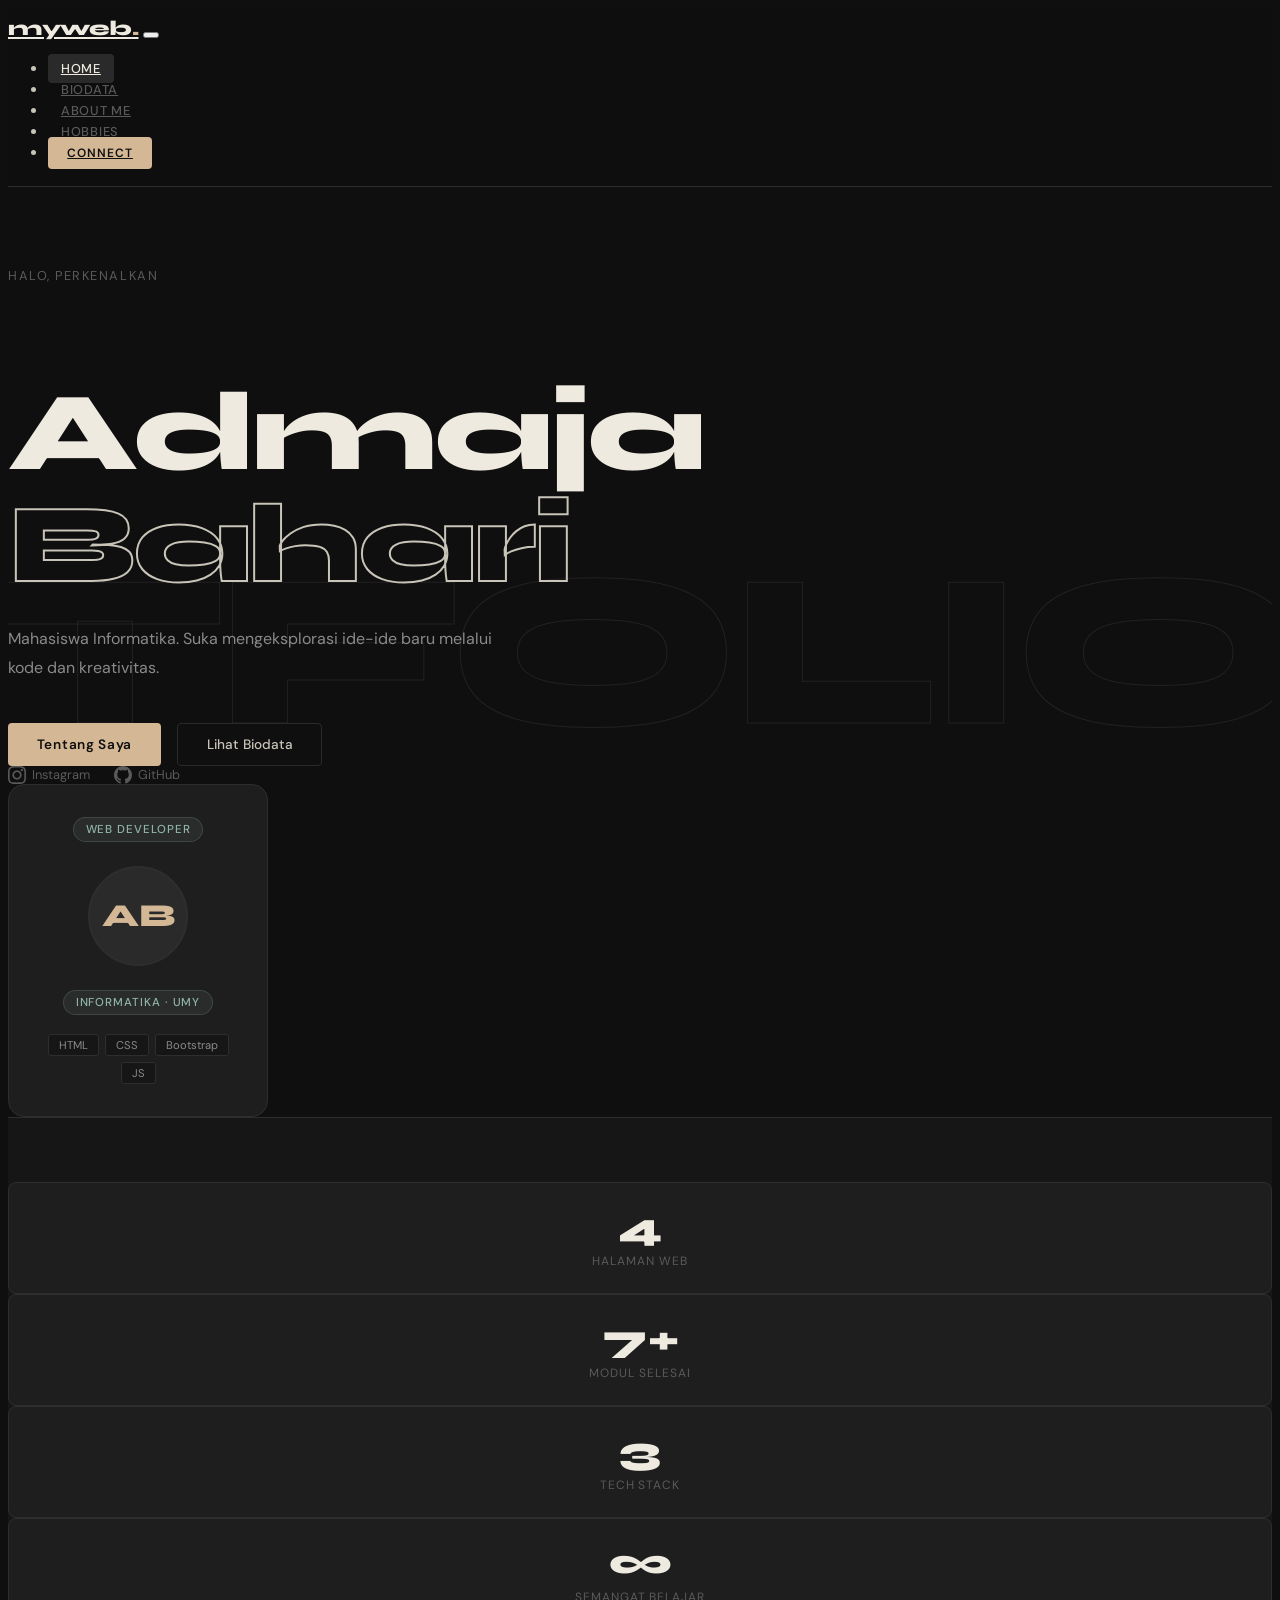
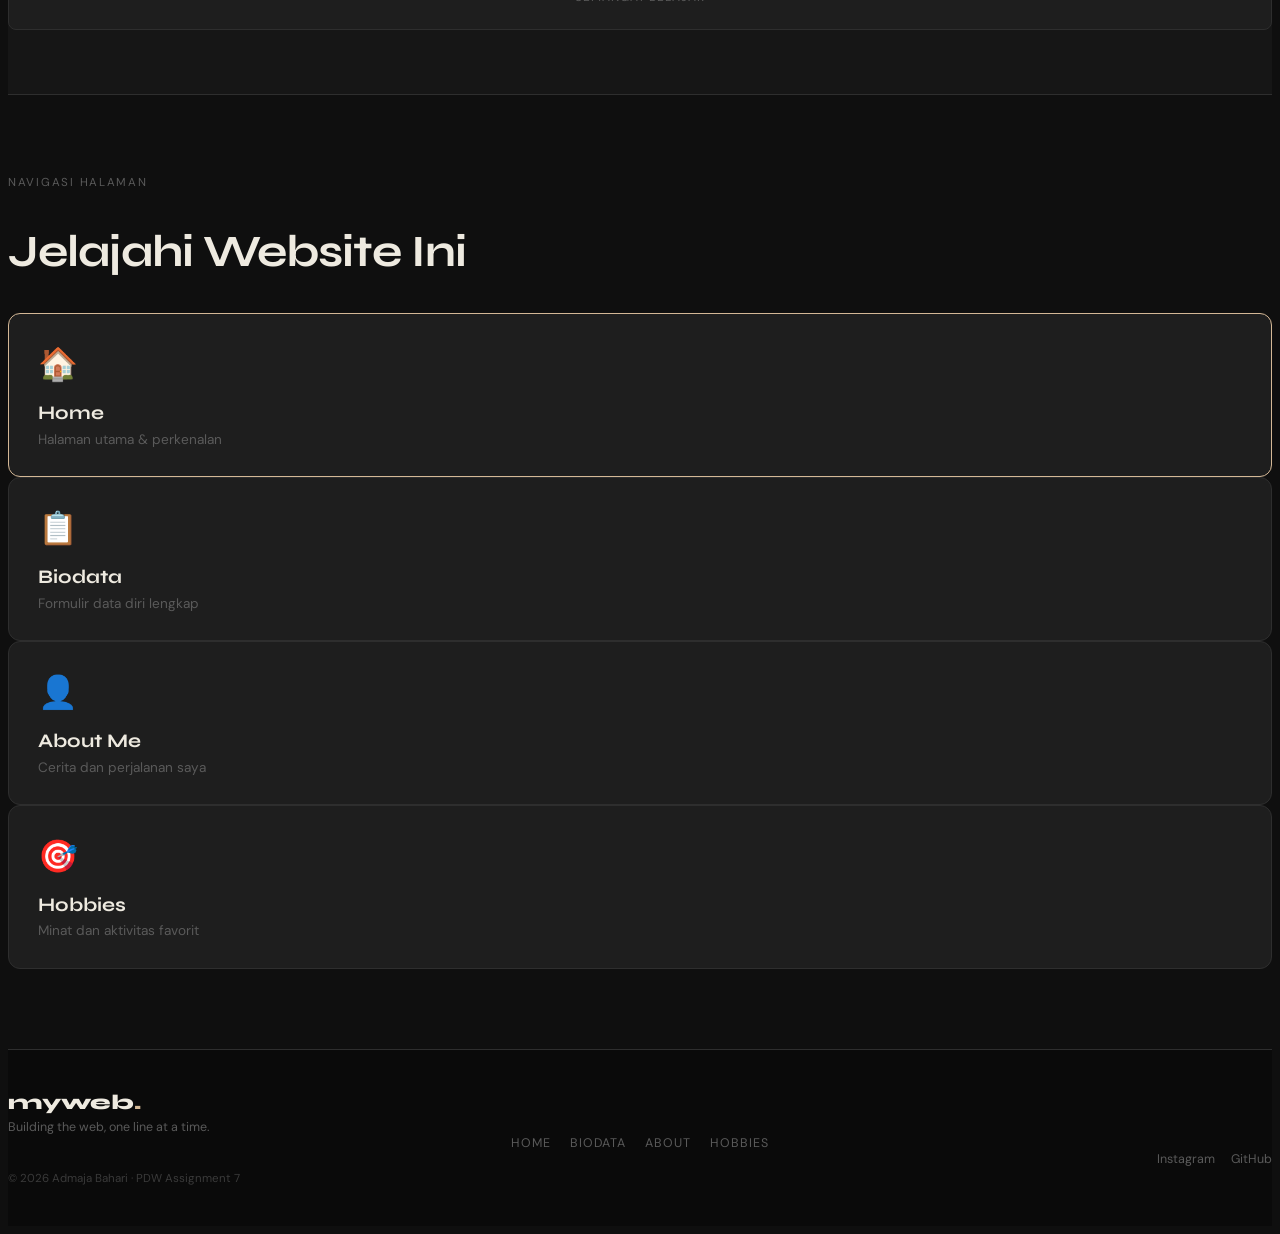
==== commit de50c2e4: "2st commit" ====
--- a/index.html
+++ b/index.html
@@ -147,7 +147,7 @@
     <div class="container">
       <div class="row align-items-center">
         <div class="col-md-4">
-          <div class="footer-brand">AB<span class="dot">.</span></div>
+          <div class="footer-brand">myweb<span class="dot">.</span></div>
           <div class="footer-sub">Building the web, one line at a time.</div>
         </div>
         <div class="col-md-4 text-center">
@@ -163,7 +163,7 @@
             <a href="https://www.instagram.com/adbaharc?igsh=MTRxdWg3bnZlaGhueA==" target="_blank">Instagram</a>
             <a href="https://github.com/AdmajaBahari" target="_blank">GitHub</a>
           </div>
-          <div class="footer-copy">© 2024 Admaja Bahari · PDW Assignment 7</div>
+          <div class="footer-copy">© 2026 Admaja Bahari · PDW Assignment 7</div>
         </div>
       </div>
     </div>
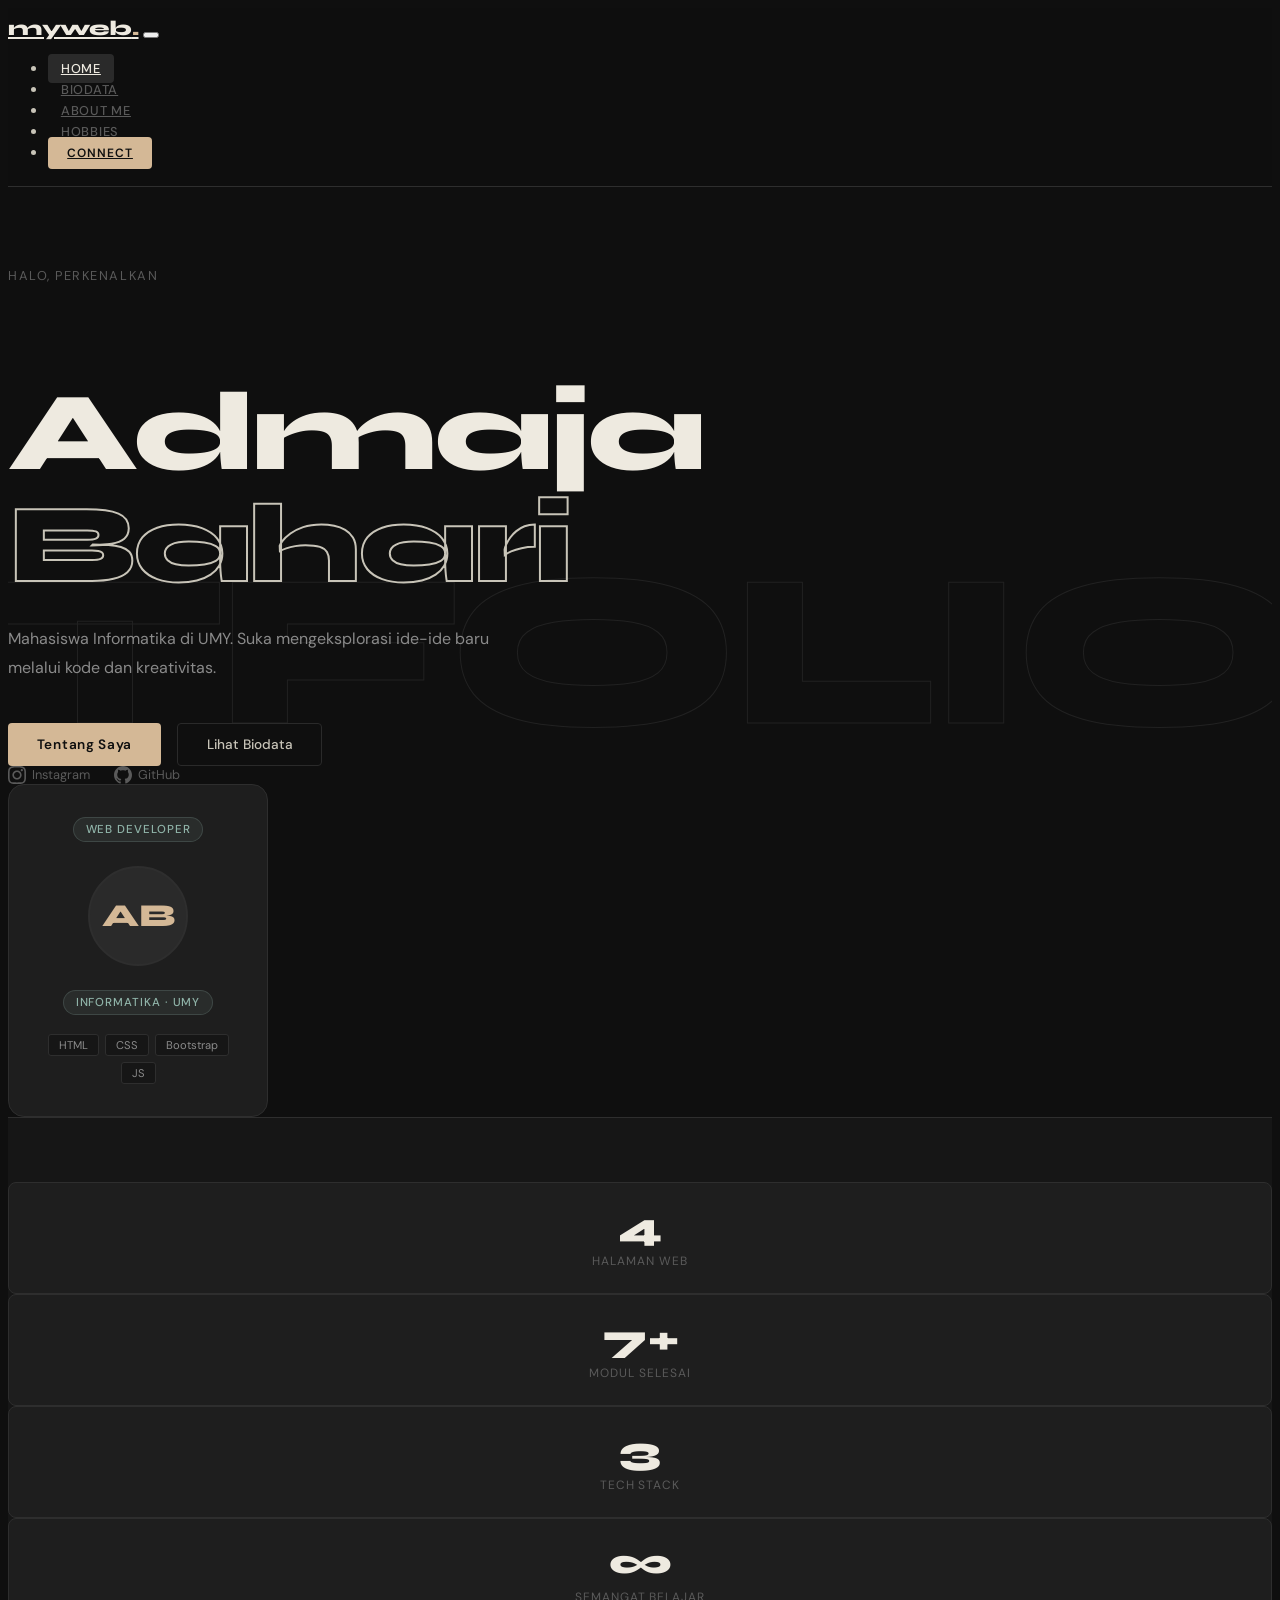
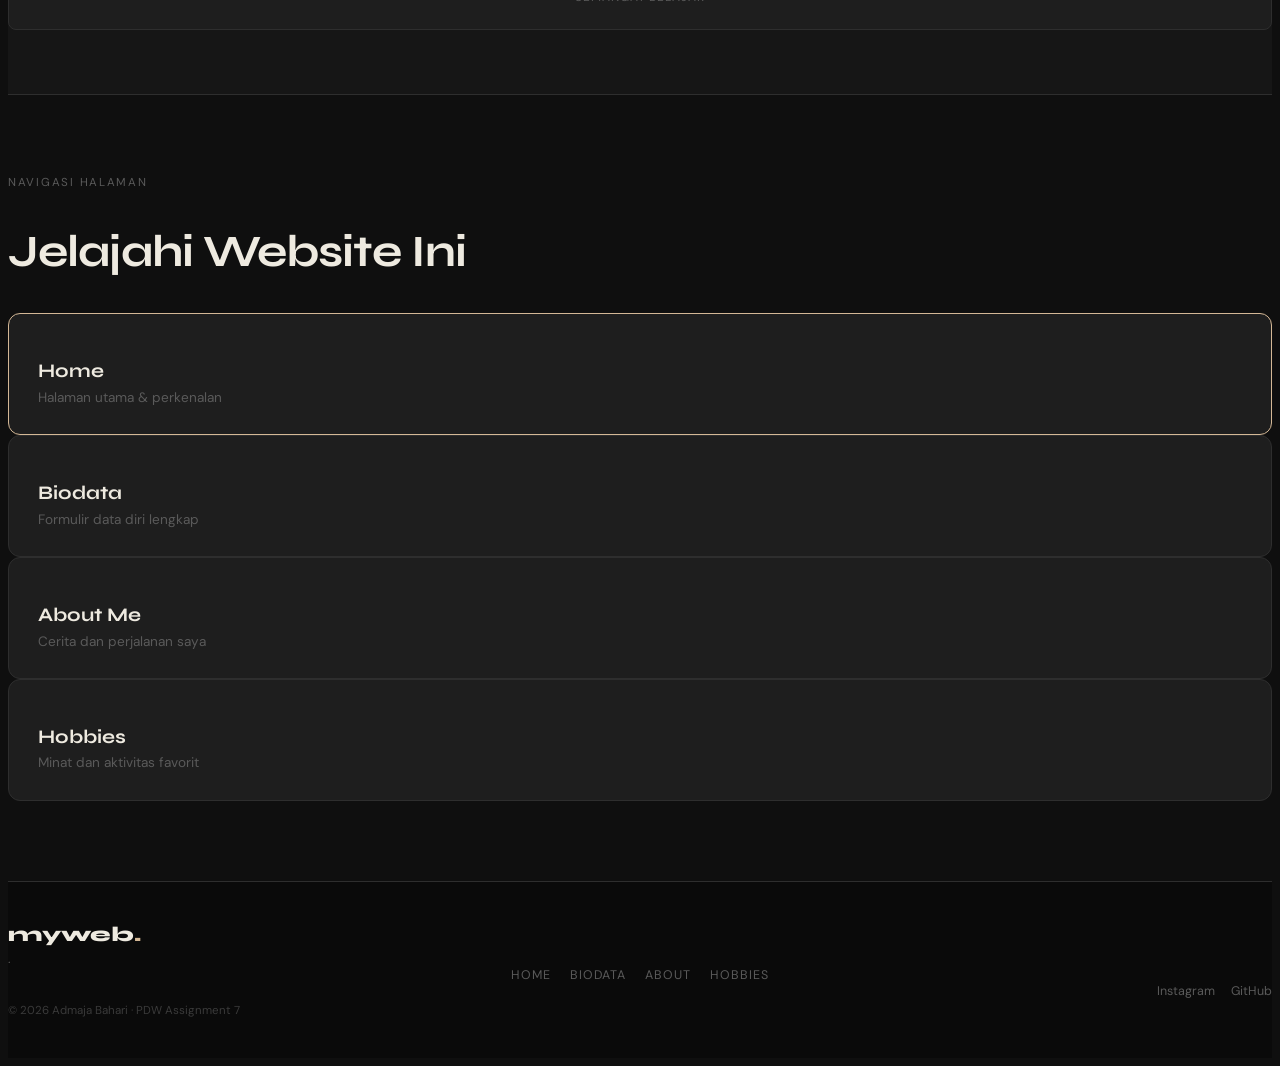
==== commit 9af0f68a: "2st commit" ====
--- a/index.html
+++ b/index.html
@@ -4,14 +4,18 @@
   <meta charset="UTF-8">
   <meta name="viewport" content="width=device-width, initial-scale=1.0">
   <title>Admaja Bahari – Portfolio</title>
+  
   <link rel="preconnect" href="https://fonts.googleapis.com">
   <link href="https://fonts.googleapis.com/css2?family=Syne:wght@400;500;600;700;800&family=DM+Sans:wght@300;400;500&display=swap" rel="stylesheet">
+  
   <link rel="stylesheet" href="https://bootswatch.com/5/morph/bootstrap.min.css">
+  
+  <link rel='stylesheet' href='https://cdn-uicons.flaticon.com/2.1.0/uicons-solid-rounded/css/uicons-solid-rounded.css'>
+  
   <link rel="stylesheet" href="style.css">
 </head>
 <body>
 
-  <!-- NAVBAR -->
   <nav class="navbar navbar-expand-lg fixed-top" id="mainNav">
     <div class="container-fluid px-4">
       <a class="navbar-brand" href="index.html">myweb<span class="dot">.</span></a>
@@ -32,7 +36,6 @@
     </div>
   </nav>
 
-  <!-- HERO -->
   <section class="hero-section">
     <div class="hero-bg-text">PORTFOLIO</div>
     <div class="container position-relative z-1">
@@ -40,7 +43,7 @@
         <div class="col-lg-7">
           <div class="eyebrow">Halo, perkenalkan</div>
           <h1 class="hero-name">Admaja<br><span class="outline-text">Bahari</span></h1>
-          <p class="hero-desc">Mahasiswa Informatika. Suka mengeksplorasi ide-ide baru melalui kode dan kreativitas.</p>
+          <p class="hero-desc">Mahasiswa Informatika di UMY. Suka mengeksplorasi ide-ide baru melalui kode dan kreativitas.</p>
           <div class="hero-actions">
             <a href="about.html" class="btn btn-primary-custom">Tentang Saya</a>
             <a href="biodata.html" class="btn btn-outline-custom">Lihat Biodata</a>
@@ -72,7 +75,6 @@
     </div>
   </section>
 
-  <!-- STATS / HIGHLIGHTS -->
   <section class="section-stats">
     <div class="container">
       <div class="row g-3">
@@ -104,7 +106,6 @@
     </div>
   </section>
 
-  <!-- PAGES PREVIEW -->
   <section class="section-pages">
     <div class="container">
       <div class="section-label">NAVIGASI HALAMAN</div>
@@ -112,28 +113,28 @@
       <div class="row g-4 mt-2">
         <div class="col-md-6 col-lg-3">
           <a href="index.html" class="page-card active-page">
-            <div class="page-icon">🏠</div>
+            <div class="page-icon"><i class="fi fi-sr-home"></i></div>
             <div class="page-card-title">Home</div>
             <div class="page-card-desc">Halaman utama & perkenalan</div>
           </a>
         </div>
         <div class="col-md-6 col-lg-3">
           <a href="biodata.html" class="page-card">
-            <div class="page-icon">📋</div>
+            <div class="page-icon"><i class="fi fi-sr-id-badge"></i></div>
             <div class="page-card-title">Biodata</div>
             <div class="page-card-desc">Formulir data diri lengkap</div>
           </a>
         </div>
         <div class="col-md-6 col-lg-3">
           <a href="about.html" class="page-card">
-            <div class="page-icon">👤</div>
+            <div class="page-icon"><i class="fi fi-sr-user"></i></div>
             <div class="page-card-title">About Me</div>
             <div class="page-card-desc">Cerita dan perjalanan saya</div>
           </a>
         </div>
         <div class="col-md-6 col-lg-3">
           <a href="hobbies.html" class="page-card">
-            <div class="page-icon">🎯</div>
+            <div class="page-icon"><i class="fi fi-sr-chess-piece"></i></div>
             <div class="page-card-title">Hobbies</div>
             <div class="page-card-desc">Minat dan aktivitas favorit</div>
           </a>
@@ -142,13 +143,12 @@
     </div>
   </section>
 
-  <!-- FOOTER -->
   <footer class="site-footer">
     <div class="container">
       <div class="row align-items-center">
         <div class="col-md-4">
           <div class="footer-brand">myweb<span class="dot">.</span></div>
-          <div class="footer-sub">Building the web, one line at a time.</div>
+          <div class="footer-sub">.</div>
         </div>
         <div class="col-md-4 text-center">
           <div class="footer-links">
@@ -172,4 +172,4 @@
   <script src="https://cdn.jsdelivr.net/npm/bootstrap@5.3.3/dist/js/bootstrap.bundle.min.js"></script>
   <script src="main.js"></script>
 </body>
-</html>
+</html>
